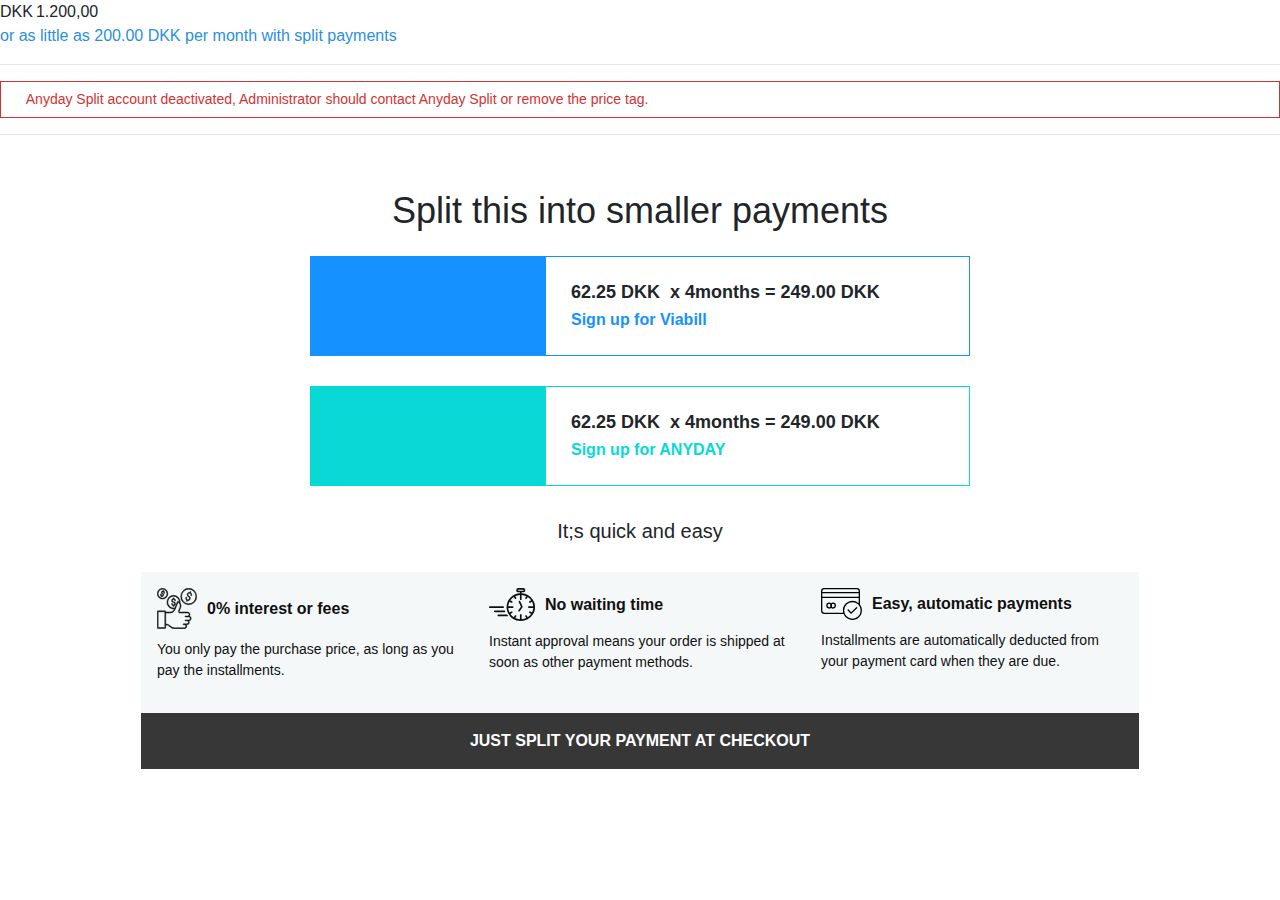
==== webshop.html @ 84e2ad88 "Add markup" ====
<!DOCTYPE html>
<html lang="en">
  <head>
    <meta charset="utf-8" />
    <title>Webshop Part</title>
    <meta name="viewport" content="width=device-width, initial-scale=1" />
    <link
      href="https://fonts.googleapis.com/css?family=Open+Sans:400,600,700&display=swap"
      rel="stylesheet"
    />
    <!-- <link
      rel="stylesheet"
      href="https://cdnjs.cloudflare.com/ajax/libs/simple-line-icons/2.4.1/css/simple-line-icons.min.css"
      integrity="sha256-7O1DfUu4pybYI7uAATw34eDrgQaWGOfMV/8erfDQz/Q="
      crossorigin="anonymous"
    /> -->
    <link
      rel="stylesheet"
      href="https://stackpath.bootstrapcdn.com/bootstrap/4.3.1/css/bootstrap.min.css"
      integrity="sha384-ggOyR0iXCbMQv3Xipma34MD+dH/1fQ784/j6cY/iJTQUOhcWr7x9JvoRxT2MZw1T"
      crossorigin="anonymous"
    />

    <link rel="stylesheet" type="text/css" href="style-webshop.css">

  </head>
  <body>
    <div class="webshop-detail-box">
      <div class="payment-wrapper">
        <div class="price-wrapper">
          <div class="number-wrapper">
            <div class="number"><span class="unit">DKK</span>1.200,00</div>
          </div>
        </div>
        <div class="price-month-wrapper" (click)="openModal(template)">
          <span class="webshop-modal-link">or as little as 200.00 DKK per month with split payments<i class="icon-arrow-right icons"></i></span>

        </div>
      </div>
    </div>

    <hr />
    <div class="anyday-split-warning">
      <div class="content-alert">
        <i class="icon-exclamation"></i>
        <span class="text">
          Anyday Split account deactivated, Administrator should contact Anyday Split or remove the price tag.
        </span>
      </div>
    </div>

    <hr />

    <div role="document" class="anyday-modal modal-dialog modal-lg">
      <div class="modal-content">
        <div class="modal-header">
          <h2>Split this into smaller payments</h2>
          <!-- <div class="anyday-logo">
            <img src="https://anyday-split.northeurope.cloudapp.azure.com/assets/img/anyday-logo-white.svg" alt="" />
          </div> -->
          <i aria-label="Close" class="icon-close"></i>
        </div>
        <div class="modal-body">
          <div class="order-summary">
            <div class="payment-wrapper">
              <div class="payment-type viabill-content">
                <div class="payment-logo">
                  <img src="../src/assets/img/viabill-logo-white.svg" alt="" />
                </div>
                <div class="payment-content">
                  <div class="summary-payment">
                    62.25 DKK <span class="symbol">x</span>4months<span class="symbol">=</span>249.00 DKK
                  </div>
                  <div class="link-payment">
                    <a href="">Sign up for Viabill</a>
                  </div>
                </div>
              </div>
              <div class="payment-type">
                <div class="payment-logo">
                  <img src="https://anyday-split.northeurope.cloudapp.azure.com/assets/img/anyday-logo-white.svg" alt="" />
                </div>
                <div class="payment-content">
                  <div class="summary-payment">
                    62.25 DKK <span class="symbol">x</span>4months<span class="symbol">=</span>249.00 DKK
                  </div>
                  <div class="link-payment">
                    <a href="">Sign up for ANYDAY</a>
                  </div>
                </div>
              </div>
              <div class="payment-quote">
                <p>It;s quick and easy</p>
              </div>
            </div>
          </div>
        </div>
        <div class="modal-footer d-block">
          <div class="icon-teaser-wrapper">
            <div class="row">
              <div class="col-md-4">
                <div class="icon-teaser-item">
                  <div class="icon-teaser-title">
                    <i class="icon-teaser icon-interest"></i>
                    0% interest or fees
                  </div>
                  <div class="icon-teaser-content">
                    <p>
                      You only pay the purchase price, as long as you pay the installments.
                    </p>
                  </div>
                </div>
              </div>
              <div class="col-md-4">
                <div class="icon-teaser-item">
                  <div class="icon-teaser-title">
                    <i class="icon-teaser icon-waiting-time"></i>
                    No waiting time
                  </div>
                  <div class="icon-teaser-content">
                    <p>
                      Instant approval means your order is shipped at soon as other payment methods.
                    </p>
                  </div>
                </div>
              </div>
              <div class="col-md-4">
                <div class="icon-teaser-item">
                  <div class="icon-teaser-title">
                    <i class="icon-teaser icon-credit-card"></i>
                    Easy, automatic payments
                  </div>
                  <div class="icon-teaser-content">
                    <p>
                      Installments are automatically deducted from your payment card when they are due.
                    </p>
                  </div>
                </div>
              </div>
            </div>
          </div>
          <div class="payment-text-footer">
            <div class="row">
              <div class="col-12">
                <div class="footer-bar">
                  <p>Just split your payment at checkout</p>
                </div>
              </div>
            </div>
          </div>
        </div>
      </div>
    </div>
  </body>
</html>
---- style-webshop.css ----
@font-face {
  font-family: "simple-line-icons";
  src: url("https://anyday-split.northeurope.cloudapp.azure.com/assets/fonts/Simple-Line-Icons.eot?v=2.4.0");
  src: url("https://anyday-split.northeurope.cloudapp.azure.com/assets/fonts/Simple-Line-Icons.eot?v=2.4.0#iefix")
      format("embedded-opentype"),
    url("https://anyday-split.northeurope.cloudapp.azure.com/assets/fonts/Simple-Line-Icons.woff2?v=2.4.0")
      format("woff2"),
    url("https://anyday-split.northeurope.cloudapp.azure.com/assets/fonts/Simple-Line-Icons.ttf?v=2.4.0")
      format("truetype"),
    url("https://anyday-split.northeurope.cloudapp.azure.com/assets/fonts/Simple-Line-Icons.woff?v=2.4.0")
      format("woff"),
    url("https://anyday-split.northeurope.cloudapp.azure.com/assets/fonts/Simple-Line-Icons.svg?v=2.4.0#simple-line-icons")
      format("svg");
  font-weight: normal;
  font-style: normal;
}

.icon-arrow-right,
.icon-close,
.icon-exclamation {
  font-family: "simple-line-icons";
  speak: none;
  font-style: normal;
  font-weight: normal;
  font-variant: normal;
  text-transform: none;
  line-height: 1;
  -webkit-font-smoothing: antialiased;
  -moz-osx-font-smoothing: grayscale;
}

.icon-arrow-right:before {
  content: "\e606";
}

.icon-close:before {
  content: "\e082";
}

.icon-exclamation:before {
  content: "\e617";
}

.anyday-modal .modal-content {
  border-color: transparent;
  border-radius: 20px;
  background-color: transparent;
}

.anyday-modal .modal-header {
  border-radius: 20px 20px 0 0;
  padding-top: 25px;
  padding-bottom: 0;
}
.anyday-modal .modal-body {
  background-color: #fff;
}
.anyday-modal {
  max-width: 1000px;
  border-radius: 20px;
}
@media (max-width: 991.98px) {
  .anyday-modal {
    max-width: 100%;
  }
}
.anyday-modal .modal-header {
  -webkit-box-pack: center;
  justify-content: center;
  border-bottom: 0;
  position: relative;
}

.anyday-modal .modal-header h2 {
  font-size: 36px;
  text-align: center;
}

@media (max-width: 767.98px) {
  .anyday-modal .modal-header h2 {
    font-size: 26px;
  }

}

.anyday-modal .modal-header img {
  width: 180px;
  height: auto;
}

.anyday-modal .icon-close {
  right: 20px;
  cursor: pointer;
  /* color: #fff; */
  font-size: 30px;
  position: absolute;
  top: 15px;
}
@media (max-width: 767.98px) {
  .anyday-modal .icon-close {
    font-size: 20px;
    top: 5px;
    right: 5px;
  }
}

.webshop-detail-box {
  font-family: inherit;
  cursor: pointer;
  text-align: left;
}

.number .unit {
  margin-right: 3px;
}

.webshop-detail-box .webshop-modal-link {
  color: #2a8fdf;
  font-size: 16px;
  position: relative;
}

.webshop-detail-box .webshop-modal-link .icons {
  display: inline-block;
  margin-left: 3px;
}
.webshop-detail-box .webshop-modal-link:after {
  content: '\00a0';
  width: 100%;
  height: 1px;
  background-color: #2a8fdf;
  position: absolute;
  bottom: 0;
  left: -100%;
  overflow: hidden;
  transition: left .3s ease;
}

.webshop-detail-box .webshop-modal-link:hover:after {
  left: 0;
}

@media (max-width: 991.98px) {
  .webshop-detail-box .webshop-modal-link {
    font-size: 14px;
  }
}
.webshop-detail-box .anyday-logo {
  margin-left: 5px;
  position: relative;
  padding-right: 16px;
  display: inline-block;
}

.webshop-detail-box .anyday-logo img {
  width: 86px;
  height: auto;
}

.webshop-detail-box .icons {
  font-size: 13px;
  color: #2a8fdf;
  position: relative;
  top: 1px;
}

.anyday-split-warning {
  color: #CF3333;
  border: 1px solid #CF3333;
  padding: 7px 10px;
  font-size: 14px;
}

.anyday-split-warning i {
  position: relative;
  top: 1px;
}

.order-summary .payment-wrapper {
  display: flex;
  justify-content: center;
  align-items: center;
  flex-direction: column;
}

.payment-type {
  display: flex;
  width: 100%;
  justify-content: flex-start;
  align-items: center;
  height: 100px;
  overflow: hidden;
  border: 1px solid #08D9D6;
  margin-bottom: 30px;
  max-width: 660px;
}
@media (max-width: 567px) {
  .payment-type {
    flex-direction: column;
    height: auto;
  }
}

.payment-type :last-child {
  margin-bottom: 0;
}
.payment-logo {
  background-color: #08D9D6;
  flex: 0 0 235px;
  display: flex;
  align-items: center;
  justify-content: center;
  height: 100%;
  width: 100%;
}

.payment-logo img {
  max-width: 180px;
}

.payment-content {
  width: 100%;
  padding: 15px 25px;
  font-size: 18px;
  font-weight: bold;
}
@media (max-width: 567px) {
  .payment-content {
    padding: 15px;
  }
}

.payment-content a {
  text-decoration: none;
  color: #08D9D6;
  font-size: 16px;
}

.viabill-content {
  border: 1px solid #1592FF;
}

.viabill-content .payment-logo {
  background-color: #1592FF;
}

.viabill-content .link-payment a {
  color: #1592FF;
}

.anyday-modal .modal-footer {
  color: #fff;
  font-size: 16px;
  padding: 0;
  border-top: 0;
}

.icon-teaser-wrapper {
  background-color: #F5F8F9;
  padding: 1rem;
  color: #101010;
  margin-right: 0 !important;
}

.icon-teaser-content {
  font-size: 14px;
}

.payment-quote {
  font-size: 20px;
  text-align: center;
  margin: 0 0 10px;
}

.payment-quote p {
  margin: 0;
}

.payment-text-footer {
  background-color: #373737;
  padding: 1rem;
  text-align: center;
  font-size: 16px;
  text-transform: uppercase;
  font-weight: bold;
}

.payment-text-footer p {
  margin-bottom: 0;
  font-size: 16px;
  text-transform: uppercase;
  font-weight: bold;
}

.icon-teaser-title {
  font-size: 16px;
  font-weight: bold;
  display: flex;
  align-items: center;
  margin-bottom: 10px;
}

.icon-teaser {
  display: inline-block;
  width: 40px;
  height: 41px;
  margin-right: 10px;
}
.icon-interest {
   background-image: url("[data-uri]")
}

.icon-waiting-time {
  width: 46px;
  height: 33px;
  background-image: url("[data-uri]")
}

.icon-credit-card {
  width: 41px;
  height: 32px;
  background-image: url("[data-uri]")
}

.icon-teaser-content {
  font-size: 14px;
}

.payment-text-footer {
  margin: 0 !important;
}

.payment-content .symbol {
  display: inline-block;
  margin: 0 5px;
}
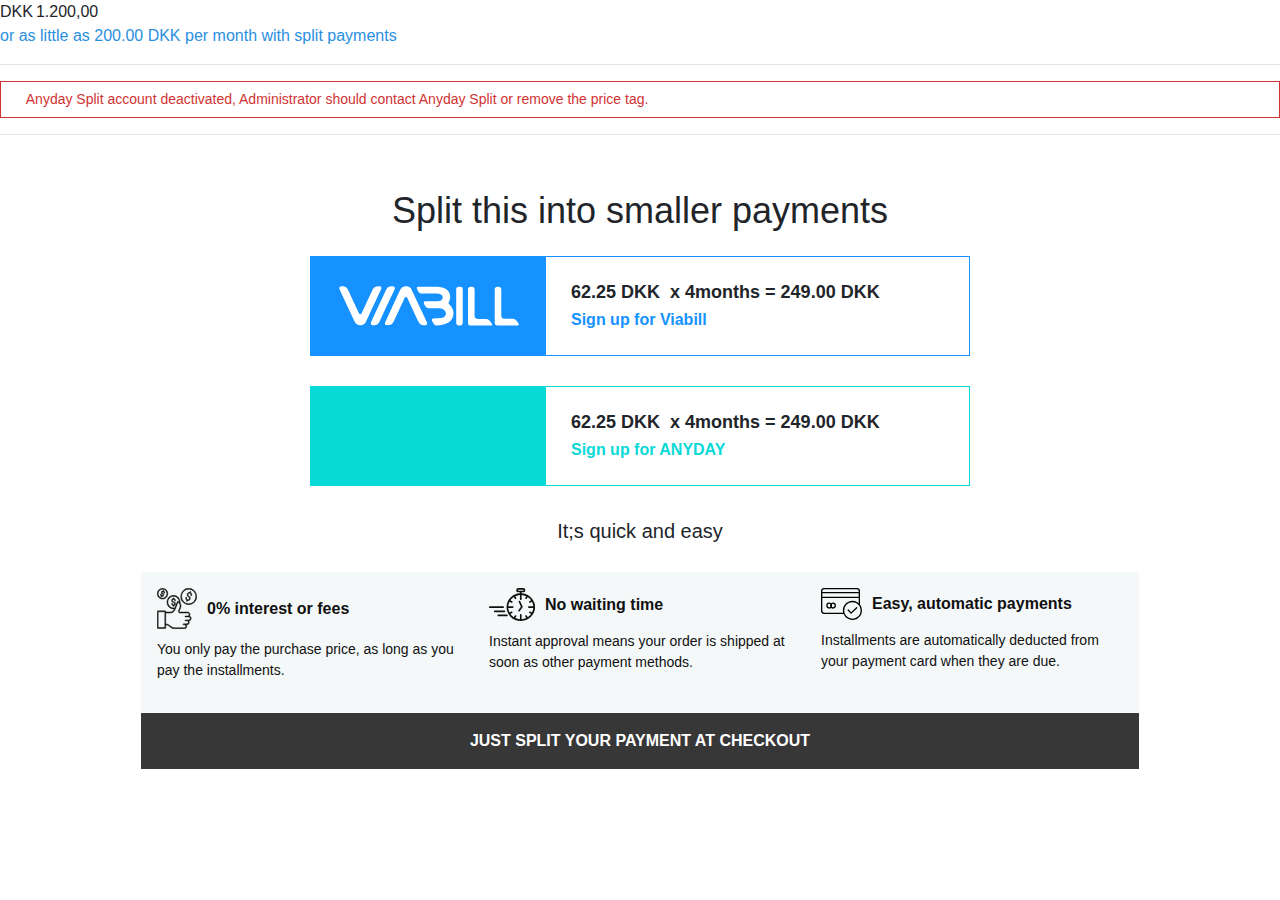
==== commit 54311cd7: "Change img path" ====
--- a/webshop.html
+++ b/webshop.html
@@ -65,7 +65,7 @@
             <div class="payment-wrapper">
               <div class="payment-type viabill-content">
                 <div class="payment-logo">
-                  <img src="../src/assets/img/viabill-logo-white.svg" alt="" />
+                  <img src="/assets/img/viabill-logo-white.svg" alt="" />
                 </div>
                 <div class="payment-content">
                   <div class="summary-payment">
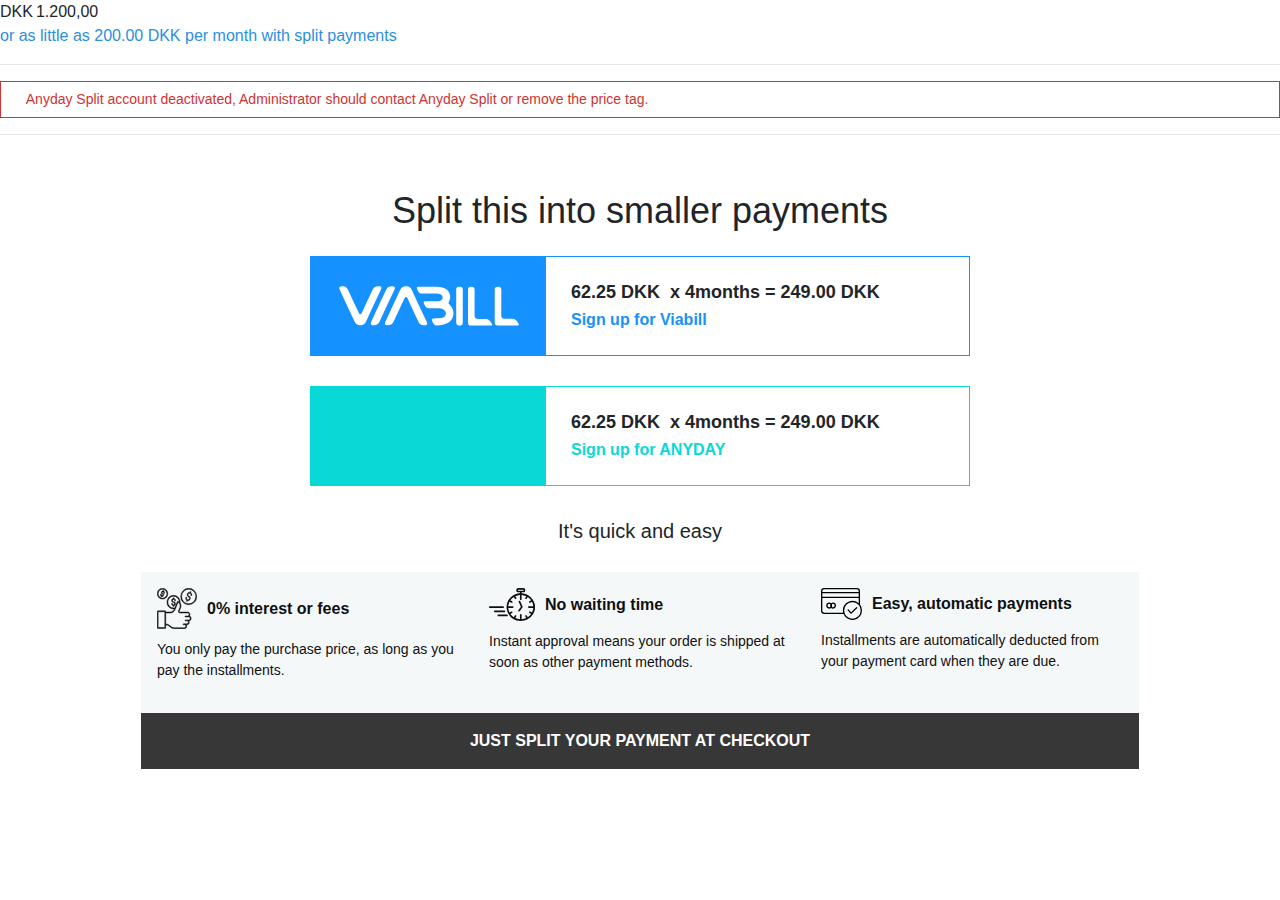
==== commit 165f7f77: "Fix word" ====
--- a/webshop.html
+++ b/webshop.html
@@ -90,7 +90,7 @@
                 </div>
               </div>
               <div class="payment-quote">
-                <p>It;s quick and easy</p>
+                <p>It's quick and easy</p>
               </div>
             </div>
           </div>
